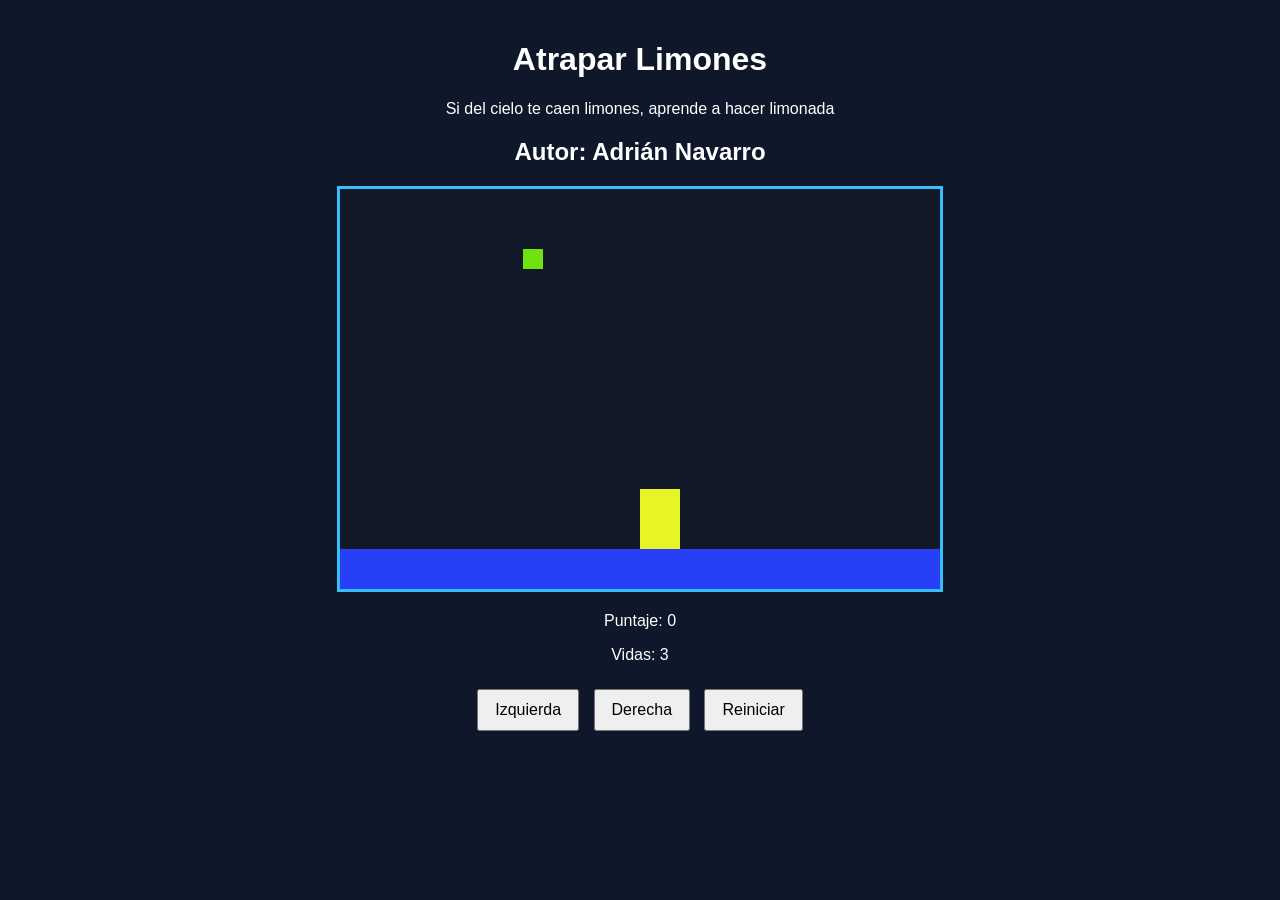
==== index.html @ aac3dc47 "Renombrando html principal" ====
<!DOCTYPE html>
<html>
<head>
  <title>Caza Estrellas</title>
  <link rel="stylesheet" href="limones.css"></link>
  <script src="utils.js"></script>
</head>
<body onload="iniciar();">
  <div class="contenedor">
    <h1>Atrapar Limones</h1>
    <p>Si del cielo te caen limones, aprende a hacer limonada</p>
    <h2>Autor: Adrián Navarro</h2>
    <canvas id="areaJuego" width="600" height="400"></canvas>
    <div class="panel">
      <p>Puntaje: <span id="txtPuntaje">0</span></p>
      <p>Vidas: <span id="txtVidas">3</span></p>
    </div>
    <div class="botones">
      <button onclick="moverIzquierda()">Izquierda</button>
      <button onclick="moverDerecha()">Derecha</button>
      <button onclick="reiniciar()">Reiniciar</button>
    </div>
  </div> 
  <script src="limones.js"></script>
</body>
</html>
---- limones.css ----
body {
  font-family: Arial, sans-serif;
  background-color: #0f172a;
  color: white;
  text-align: center;
  margin: 0;
  padding: 20px;
}

.contenedor {
  max-width: 800px;
  margin: 0 auto;
}

canvas {
  background-color: #111827;
  border: 3px solid #38bdf8;
  display: block;
  margin: 20px auto;
}

.panel {
  margin: 20px 0;
}

.botones button {
  margin: 5px;
  padding: 10px 16px;
  font-size: 16px;
  cursor: pointer;
}
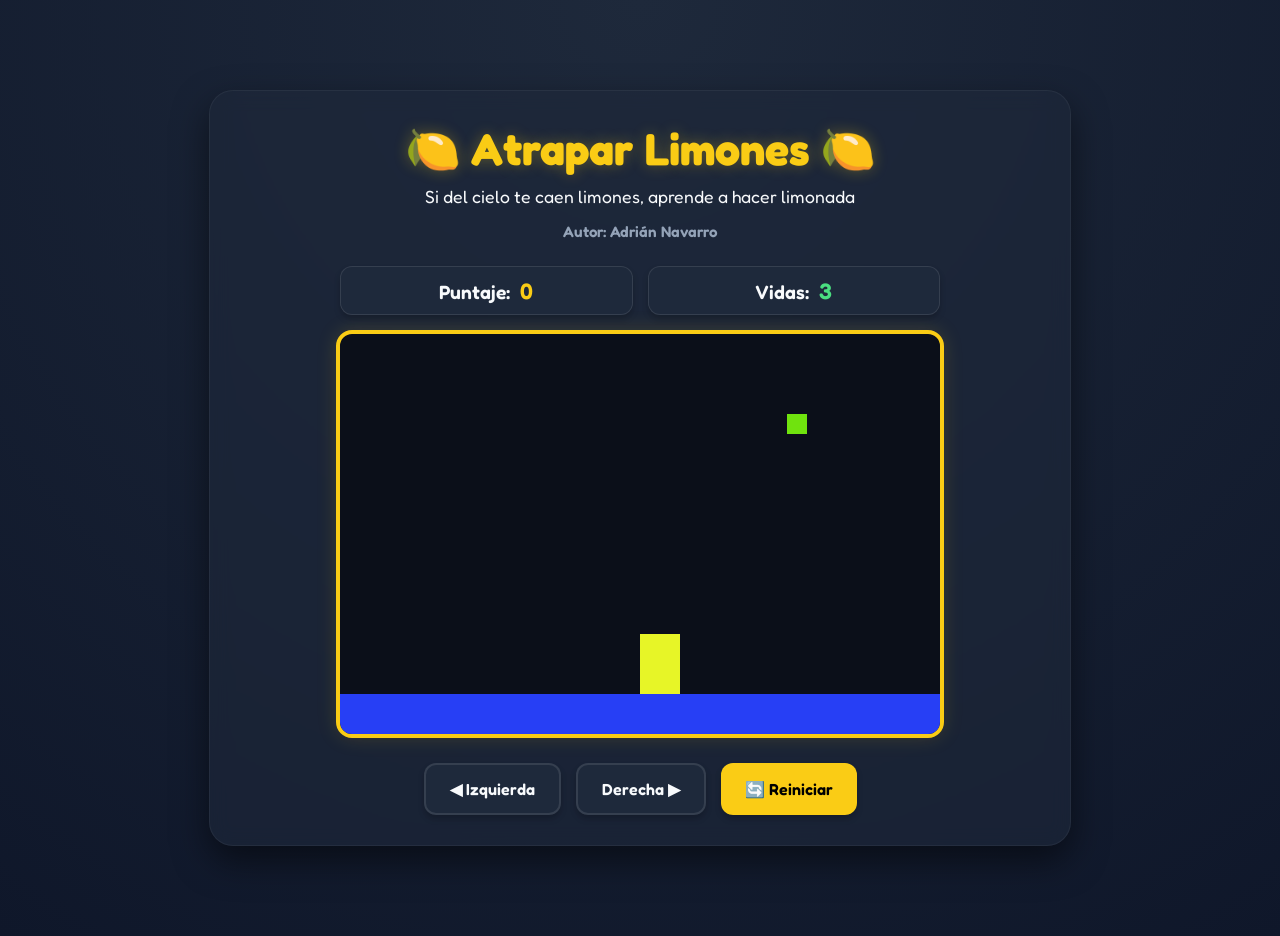
==== commit 68741b26: "Mejora de diseño con IA (Gemini)" ====
--- a/index.html
+++ b/index.html
@@ -1,24 +1,39 @@
 <!DOCTYPE html>
-<html>
+<html lang="es">
 <head>
-  <title>Caza Estrellas</title>
-  <link rel="stylesheet" href="limones.css"></link>
+  <meta charset="UTF-8">
+  <meta name="viewport" content="width=device-width, initial-scale=1.0">
+  <title>Atrapar Limones</title>
+  <!-- Fuente externa para un estilo más moderno y de videojuego -->
+  <link href="https://fonts.googleapis.com/css2?family=Fredoka:wght@400;600&display=swap" rel="stylesheet">
+  <link rel="stylesheet" href="limones.css">
   <script src="utils.js"></script>
 </head>
 <body onload="iniciar();">
   <div class="contenedor">
-    <h1>Atrapar Limones</h1>
-    <p>Si del cielo te caen limones, aprende a hacer limonada</p>
-    <h2>Autor: Adrián Navarro</h2>
-    <canvas id="areaJuego" width="600" height="400"></canvas>
-    <div class="panel">
-      <p>Puntaje: <span id="txtPuntaje">0</span></p>
-      <p>Vidas: <span id="txtVidas">3</span></p>
+    <header>
+      <h1>🍋 Atrapar Limones 🍋</h1>
+      <p class="subtitulo">Si del cielo te caen limones, aprende a hacer limonada</p>
+      <p class="autor">Autor: Adrián Navarro</p>
+    </header>
+
+    <div class="game-wrapper">
+      <div class="panel">
+        <div class="stat-box">
+          Puntaje: <span id="txtPuntaje" class="valor-puntaje">0</span>
+        </div>
+        <div class="stat-box">
+          Vidas: <span id="txtVidas" class="valor-vidas">3</span>
+        </div>
+      </div>
+
+      <canvas id="areaJuego" width="600" height="400"></canvas>
     </div>
+
     <div class="botones">
-      <button onclick="moverIzquierda()">Izquierda</button>
-      <button onclick="moverDerecha()">Derecha</button>
-      <button onclick="reiniciar()">Reiniciar</button>
+      <button class="btn-control" onclick="moverIzquierda()">◀ Izquierda</button>
+      <button class="btn-control" onclick="moverDerecha()">Derecha ▶</button>
+      <button class="btn-accion" onclick="reiniciar()">🔄 Reiniciar</button>
     </div>
   </div> 
   <script src="limones.js"></script>
--- a/limones.css
+++ b/limones.css
@@ -1,31 +1,144 @@
+:root {
+  --primary-color: #FACC15; /* Amarillo limón brillante */
+  --bg-color: #0F172A;      /* Fondo oscuro principal */
+  --surface-color: #1E293B; /* Contenedores secundarios */
+  --text-main: #F8FAFC;     /* Texto blanco azulado */
+  --text-muted: #94A3B8;    /* Texto grisáceo */
+  --accent-green: #4ADE80;  /* Verde para las vidas */
+}
+
 body {
-  font-family: Arial, sans-serif;
-  background-color: #0f172a;
-  color: white;
+  font-family: 'Fredoka', sans-serif;
+  background-color: var(--bg-color);
+  background-image: radial-gradient(circle at top, #1e293b 0%, #0f172a 100%);
+  color: var(--text-main);
   text-align: center;
   margin: 0;
-  padding: 20px;
+  padding: 2vh 20px;
+  min-height: 100vh;
+  display: flex;
+  justify-content: center;
+  align-items: center;
 }
 
 .contenedor {
   max-width: 800px;
-  margin: 0 auto;
+  width: 100%;
+  background: rgba(30, 41, 59, 0.6);
+  padding: 30px;
+  border-radius: 24px;
+  box-shadow: 0 15px 35px rgba(0, 0, 0, 0.5);
+  border: 1px solid rgba(255, 255, 255, 0.05);
+  backdrop-filter: blur(10px);
 }
 
-canvas {
-  background-color: #111827;
-  border: 3px solid #38bdf8;
-  display: block;
-  margin: 20px auto;
+header h1 {
+  color: var(--primary-color);
+  font-size: 2.8rem;
+  margin: 0 0 10px 0;
+  text-shadow: 0 0 15px rgba(250, 204, 21, 0.3);
 }
 
-.panel {
+.subtitulo {
+  color: var(--text-main);
+  font-size: 1.1rem;
+  margin: 0 0 5px 0;
+}
+
+.autor {
+  font-size: 0.95rem;
+  color: var(--text-muted);
+  margin-bottom: 25px;
+  font-weight: 600;
+}
+
+.game-wrapper {
+  position: relative;
   margin: 20px 0;
 }
 
-.botones button {
-  margin: 5px;
-  padding: 10px 16px;
+/* Panel de estadísticas */
+.panel {
+  display: flex;
+  justify-content: space-between;
+  max-width: 600px;
+  margin: 0 auto 15px auto;
+  gap: 15px;
+}
+
+.stat-box {
+  background: var(--surface-color);
+  padding: 10px 25px;
+  border-radius: 12px;
+  font-size: 1.2rem;
+  font-weight: 600;
+  border: 1px solid rgba(255, 255, 255, 0.1);
+  box-shadow: 0 4px 6px rgba(0, 0, 0, 0.2);
+  flex: 1;
+}
+
+.valor-puntaje { color: var(--primary-color); font-size: 1.4rem; margin-left: 5px; }
+.valor-vidas { color: var(--accent-green); font-size: 1.4rem; margin-left: 5px; }
+
+/* El área de juego */
+canvas {
+  background-color: #0B0F19; /* Aún más oscuro para mayor contraste */
+  border: 4px solid var(--primary-color);
+  border-radius: 16px;
+  display: block;
+  margin: 0 auto;
+  box-shadow: 0 0 20px rgba(250, 204, 21, 0.15);
+}
+
+/* Interfaz de controles */
+.botones {
+  display: flex;
+  justify-content: center;
+  gap: 15px;
+  margin-top: 25px;
+  flex-wrap: wrap;
+}
+
+button {
+  font-family: 'Fredoka', sans-serif;
+  font-weight: 600;
+  border: none;
+  border-radius: 12px;
+  padding: 14px 24px;
   font-size: 16px;
   cursor: pointer;
+  transition: all 0.2s cubic-bezier(0.4, 0, 0.2, 1);
+  box-shadow: 0 4px 6px rgba(0, 0, 0, 0.2);
+}
+
+.btn-control {
+  background-color: var(--surface-color);
+  color: var(--text-main);
+  border: 2px solid rgba(255, 255, 255, 0.1);
+}
+
+.btn-control:hover {
+  background-color: #2D3748;
+  border-color: var(--primary-color);
+  color: var(--primary-color);
+  transform: translateY(-2px);
+}
+
+.btn-control:active {
+  transform: translateY(1px);
+}
+
+.btn-accion {
+  background-color: var(--primary-color);
+  color: #000;
+}
+
+.btn-accion:hover {
+  background-color: #FDE047;
+  transform: translateY(-2px);
+  box-shadow: 0 6px 15px rgba(250, 204, 21, 0.4);
+}
+
+.btn-accion:active {
+  transform: translateY(1px);
 }
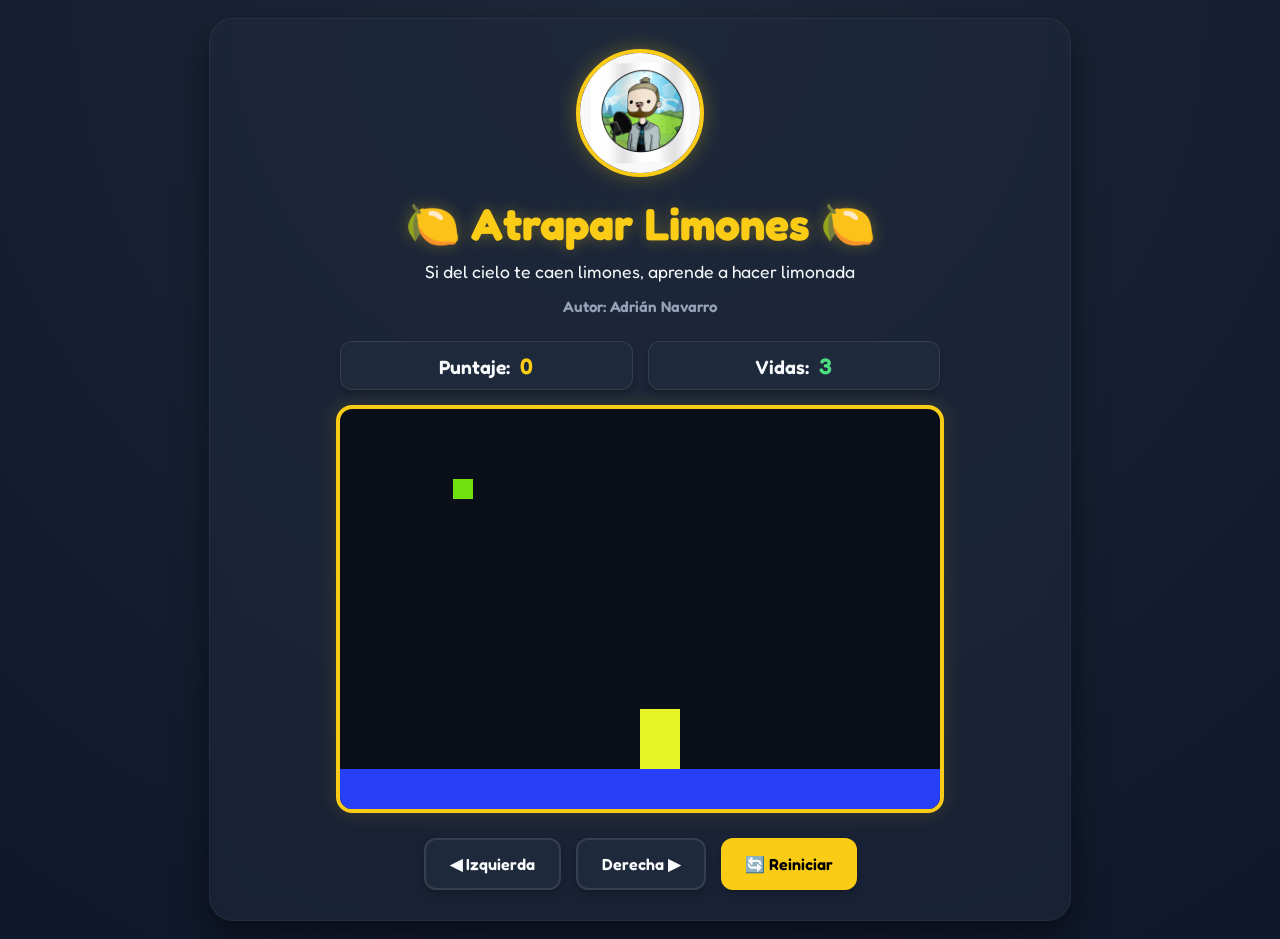
==== commit 55273a46: "Imagen agregada dentro del header como encabezado" ====
--- a/index.html
+++ b/index.html
@@ -12,11 +12,12 @@
 <body onload="iniciar();">
   <div class="contenedor">
     <header>
+      <!-- Se agregó la imagen de perfil aquí -->
+      <img src="ADR1KU.jpg" alt="Avatar de Adrián" class="avatar-perfil">
       <h1>🍋 Atrapar Limones 🍋</h1>
       <p class="subtitulo">Si del cielo te caen limones, aprende a hacer limonada</p>
       <p class="autor">Autor: Adrián Navarro</p>
     </header>
-
     <div class="game-wrapper">
       <div class="panel">
         <div class="stat-box">
--- a/limones.css
+++ b/limones.css
@@ -30,6 +30,18 @@
   box-shadow: 0 15px 35px rgba(0, 0, 0, 0.5);
   border: 1px solid rgba(255, 255, 255, 0.05);
   backdrop-filter: blur(10px);
+}
+
+/* Estilos para tu imagen de perfil */
+.avatar-perfil {
+  width: 120px;
+  height: 120px;
+  border-radius: 50%; /* La hace completamente circular */
+  border: 4px solid var(--primary-color);
+  box-shadow: 0 0 20px rgba(250, 204, 21, 0.3);
+  object-fit: cover;
+  margin-bottom: 15px;
+  background-color: white; /* Resalta el fondo transparente si lo tuviera */
 }
 
 header h1 {
